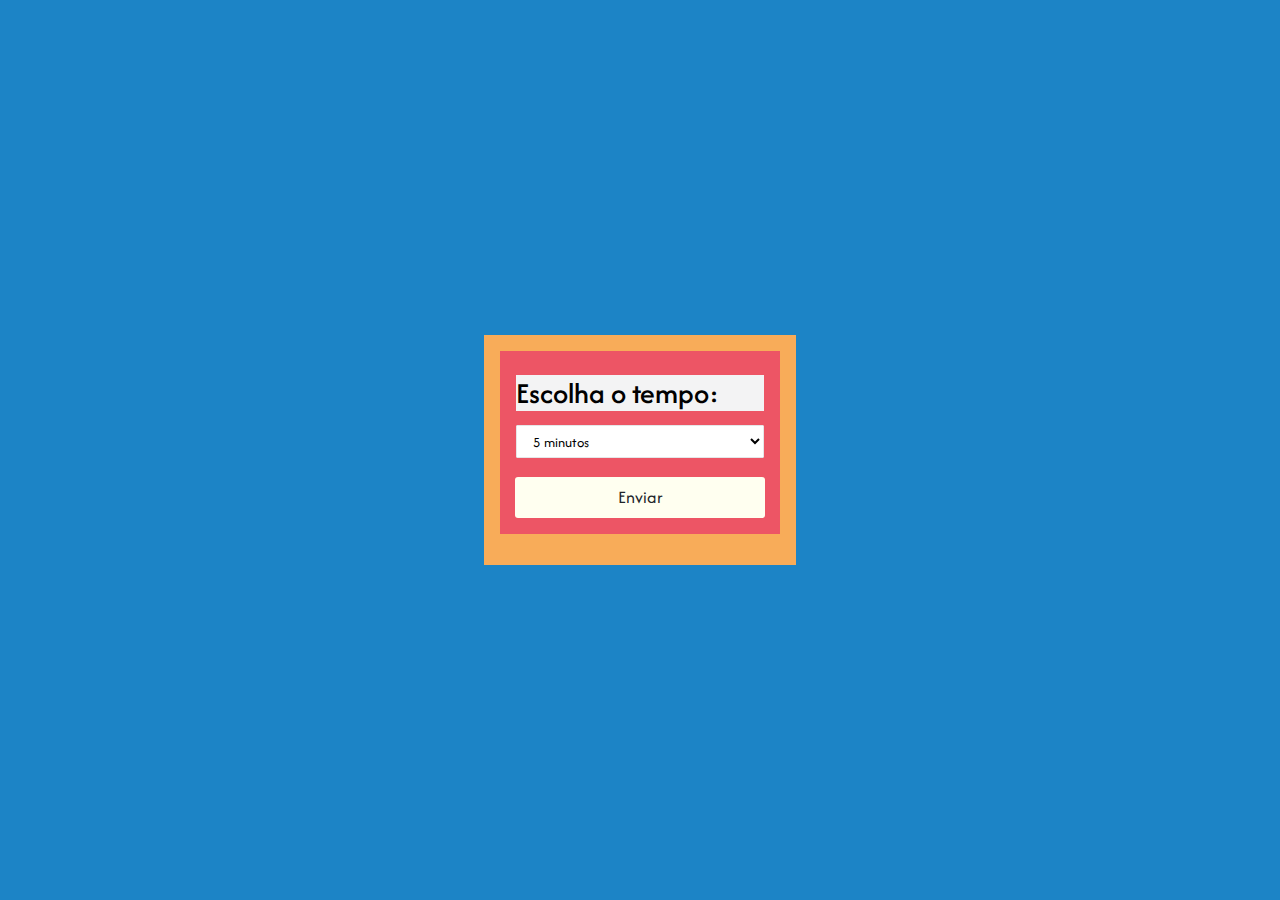
==== index.html @ 3c4f7181 "teste retirar da pasta" ====
<!--
*
*  INSPINIA - Responsive Admin Theme
*  version 2.9.3
*
-->

<!DOCTYPE html>
<html>

<head>

    <meta charset="utf-8">
    <meta name="viewport" content="width=device-width, initial-scale=1.0">
    <meta http-equiv="X-UA-Compatible" content="IE=edge">

    <title>sonoplasta</title>

    <link href="css/bootstrap.min.css" rel="stylesheet">
    <link href="font-awesome/css/font-awesome.css" rel="stylesheet">

    <!-- Toastr style -->
    <link href="css/plugins/toastr/toastr.min.css" rel="stylesheet">

    <!-- Gritter -->
    <link href="js/plugins/gritter/jquery.gritter.css" rel="stylesheet">

    <link href="css/animate.css" rel="stylesheet">
    <link href="css/style.css" rel="stylesheet">
    <link href="css/estilo.css" rel="stylesheet">

</head>

<body>
    <div id="wrapper">


        <div id="page-wrapper" class="d-flex justify-content-center align-items-center blue-bg"style="height: 100vh;" >
            <div class="col-3 p-3 yellow-bg">
                <div class="red-bg justify-content-between">
                    <div class="pl-3 pr-3 pb-1 pt-1">
                        <h1 id="fontePrincipal" class="gray-bg"> Escolha o tempo:</h1>
                    </div>
            
                        <div class="pl-3 pr-3 pb-1">
                            <select id="tempo" class="form-control m-b" name="account">
                                        <option value="60000">1 minuto</option>
                                        <option value="120000">2 minutos</option>
                                        <option value="300000" selected>5 minutos</option>
                                        <option value="600000">10 minutos</option>
                                    </select>

                        </div>

                        <div class="col m-b pb-3">
                            <button type="button" id="btnEnviar" class="btn bt-env btn-block w-100">Enviar </button>
                        
                        </div>

        </div>
    </div>
    </div>
</div>


    <!-- Mainly scripts -->
    <script src="js/jquery-3.1.1.min.js"></script>
    <script src="js/popper.min.js"></script>
    <script src="js/bootstrap.js"></script>
    <script src="js/plugins/metisMenu/jquery.metisMenu.js"></script>
    <script src="js/plugins/slimscroll/jquery.slimscroll.min.js"></script>

    <!-- Flot -->
    <script src="js/plugins/flot/jquery.flot.js"></script>
    <script src="js/plugins/flot/jquery.flot.tooltip.min.js"></script>
    <script src="js/plugins/flot/jquery.flot.spline.js"></script>
    <script src="js/plugins/flot/jquery.flot.resize.js"></script>
    <script src="js/plugins/flot/jquery.flot.pie.js"></script>

    <!-- Peity -->
    <script src="js/plugins/peity/jquery.peity.min.js"></script>
    <script src="js/demo/peity-demo.js"></script>

    <!-- Custom and plugin javascript -->
    <script src="js/inspinia.js"></script>
    <script src="js/plugins/pace/pace.min.js"></script>

    <!-- jQuery UI -->
    <script src="js/plugins/jquery-ui/jquery-ui.min.js"></script>

    <!-- GITTER -->
    <script src="js/plugins/gritter/jquery.gritter.min.js"></script>

    <!-- Sparkline -->
    <script src="js/plugins/sparkline/jquery.sparkline.min.js"></script>

    <!-- Sparkline demo data  -->
    <script src="js/demo/sparkline-demo.js"></script>

    <!-- ChartJS-->
    <script src="js/plugins/chartJs/Chart.min.js"></script>

    <!-- Toastr -->
    <script src="js/plugins/toastr/toastr.min.js"></script>

    <script src="js/script.js"></script>


</body>
</html>
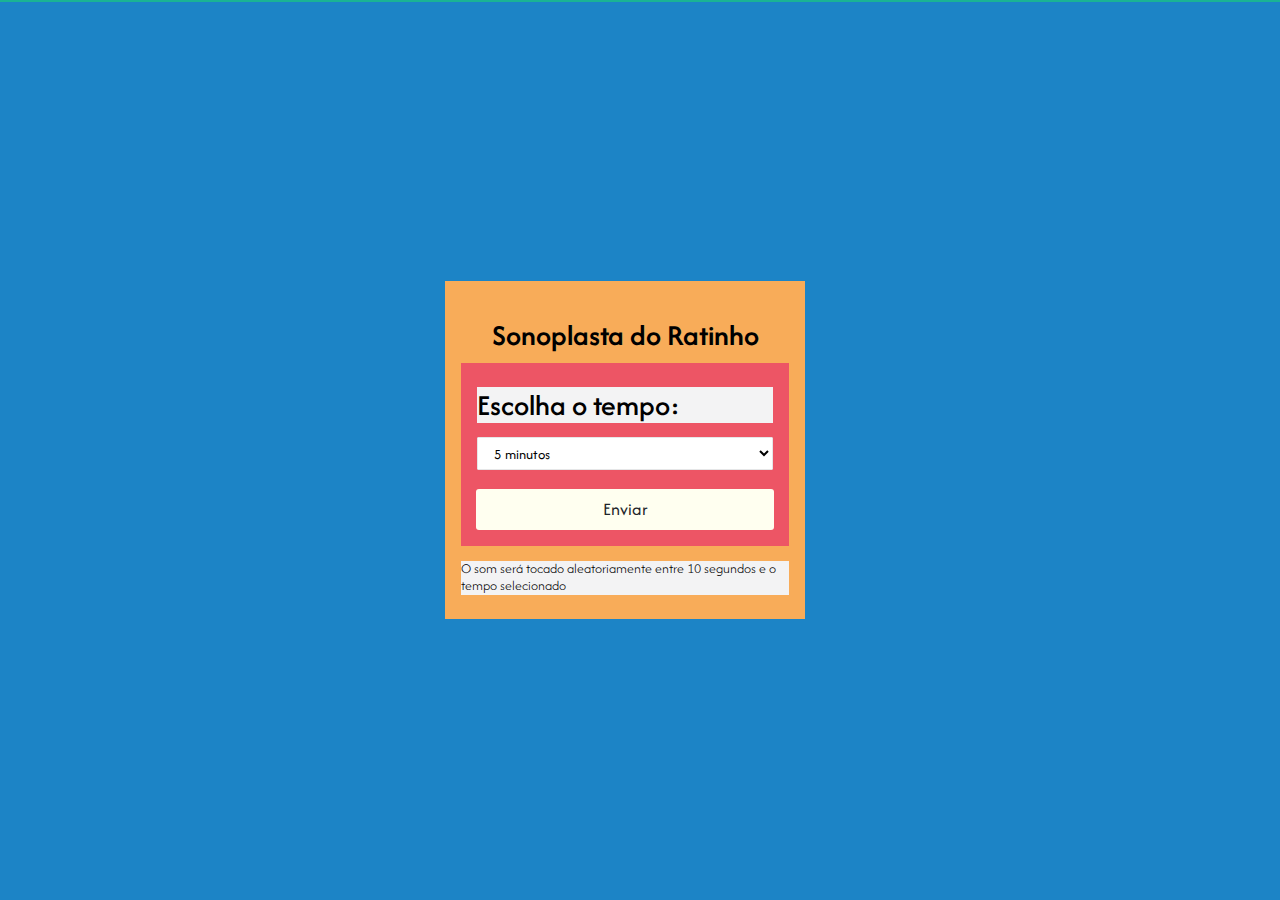
==== commit 35e618b3: "addAudio" ====
--- a/index.html
+++ b/index.html
@@ -14,7 +14,7 @@
     <meta name="viewport" content="width=device-width, initial-scale=1.0">
     <meta http-equiv="X-UA-Compatible" content="IE=edge">
 
-    <title>sonoplasta</title>
+    <title>Sonoplasta</title>
 
     <link href="css/bootstrap.min.css" rel="stylesheet">
     <link href="font-awesome/css/font-awesome.css" rel="stylesheet">
@@ -31,15 +31,16 @@
 
 </head>
 
-<body>
-    <div id="wrapper">
+<body class="container blue-bg">
+    <div id="wrapper" >
 
 
-        <div id="page-wrapper" class="d-flex justify-content-center align-items-center blue-bg"style="height: 100vh;" >
-            <div class="col-3 p-3 yellow-bg">
+        <div id="page-wrapper" class="row d-flex justify-content-center align-items-center blue-bg"style="height: 100vh;" >
+            <div class="col-12 col-md-6 col-lg-4 p-3 p-3 yellow-bg">
+                <h1 id="Titulo" class=""> Sonoplasta do Ratinho</h1>
                 <div class="red-bg justify-content-between">
                     <div class="pl-3 pr-3 pb-1 pt-1">
-                        <h1 id="fontePrincipal" class="gray-bg"> Escolha o tempo:</h1>
+                        <h1 id="" class=" fontePrincipal gray-bg"> Escolha o tempo:</h1>
                     </div>
             
                         <div class="pl-3 pr-3 pb-1">
@@ -58,6 +59,8 @@
                         </div>
 
         </div>
+
+        <h4 id="" class="obs gray-bg"> O som será tocado aleatoriamente entre 10 segundos e o tempo selecionado</h1>
     </div>
     </div>
 </div>
--- a/css/estilo.css
+++ b/css/estilo.css
@@ -7,7 +7,7 @@
   font-weight: 300;
 }
 
-#fontePrincipal{
+.fontePrincipal{
 
   font-family: "Afacad Flux", sans-serif;
   color: black;
@@ -26,4 +26,20 @@
   background-color:ivory;
   font-weight: 400;
   font-size:large;
+}
+
+#Titulo{
+
+  font-family: "Afacad Flux", sans-serif;
+  color: black;
+  font-weight: 600;
+  text-align: center;
+}
+
+.obs{
+
+  font-family: "Afacad Flux", sans-serif;
+  color: black;
+  font-weight: 300;
+  
 }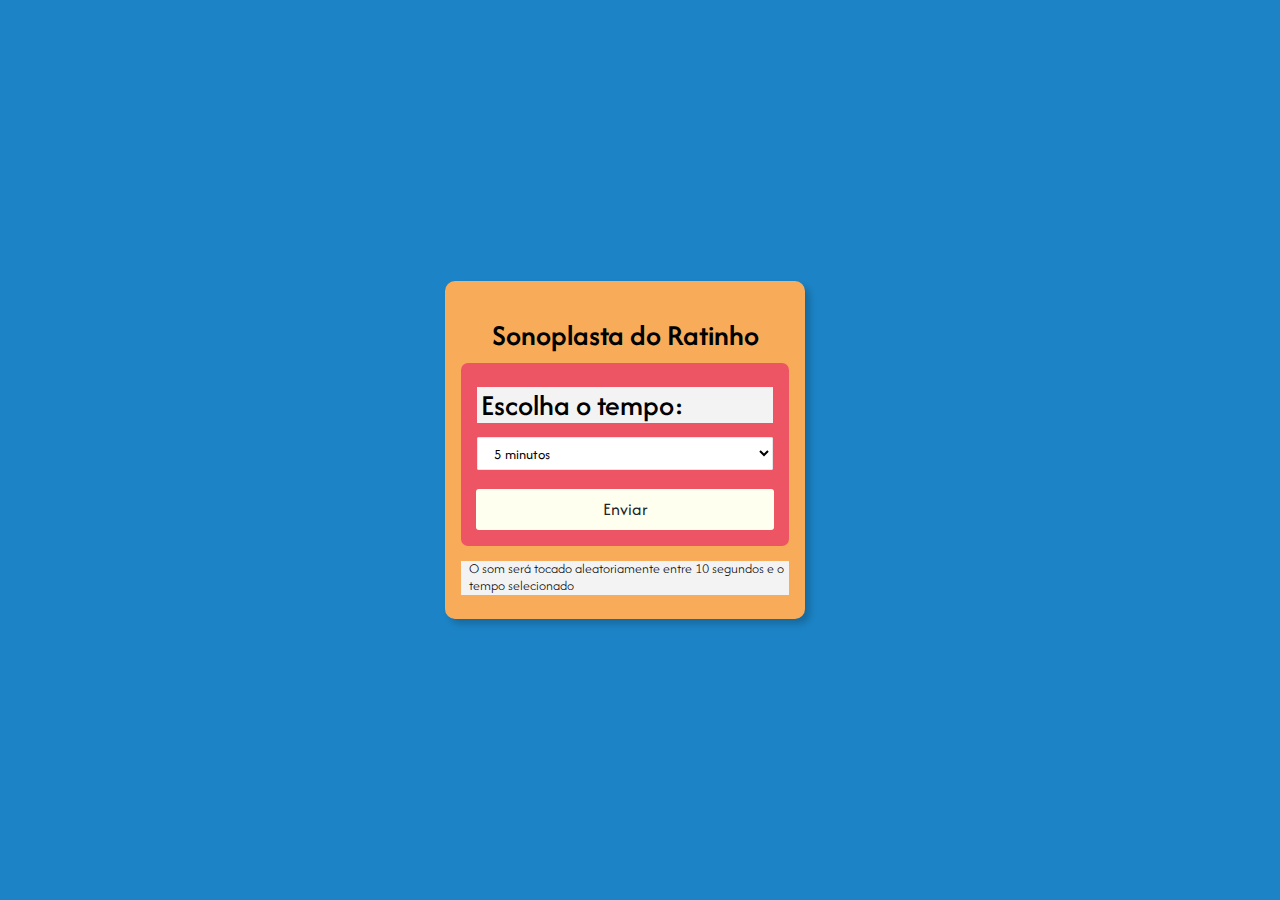
==== commit c53a7344: "correção do estilo" ====
--- a/index.html
+++ b/index.html
@@ -36,11 +36,11 @@
 
 
         <div id="page-wrapper" class="row d-flex justify-content-center align-items-center blue-bg"style="height: 100vh;" >
-            <div class="col-12 col-md-6 col-lg-4 p-3 p-3 yellow-bg">
-                <h1 id="Titulo" class=""> Sonoplasta do Ratinho</h1>
-                <div class="red-bg justify-content-between">
+            <div id="caixaPrincipal" class="col-12 col-md-6 col-lg-4 p-3 p-3 yellow-bg">
+                <h1 id="Titulo" class="">Sonoplasta do Ratinho</h1>
+                <div id="caixaSelecao" class="red-bg justify-content-between">
                     <div class="pl-3 pr-3 pb-1 pt-1">
-                        <h1 id="" class=" fontePrincipal gray-bg"> Escolha o tempo:</h1>
+                        <h1 id="" class=" fontePrincipal gray-bg pl-1">Escolha o tempo:</h1>
                     </div>
             
                         <div class="pl-3 pr-3 pb-1">
@@ -60,7 +60,7 @@
 
         </div>
 
-        <h4 id="" class="obs gray-bg"> O som será tocado aleatoriamente entre 10 segundos e o tempo selecionado</h1>
+        <h4 id="" class="obs gray-bg pl-2">O som será tocado aleatoriamente entre 10 segundos e o tempo selecionado</h1>
     </div>
     </div>
 </div>
--- a/css/estilo.css
+++ b/css/estilo.css
@@ -42,4 +42,19 @@
   color: black;
   font-weight: 300;
   
+}
+
+#caixaPrincipal{
+
+ /* text-shadow: 5px 5px 7px rgba(0, 0, 0, 0.2); /* Adiciona uma leve sombra de texto */
+  box-shadow: 5px 5px 7px rgba(0, 0, 0, 0.2); /* Adiciona uma leve sombra à caixa do */
+
+  border-radius: 10px;
+
+}
+
+#caixaSelecao{
+
+  border-radius: 7px;
+
 }